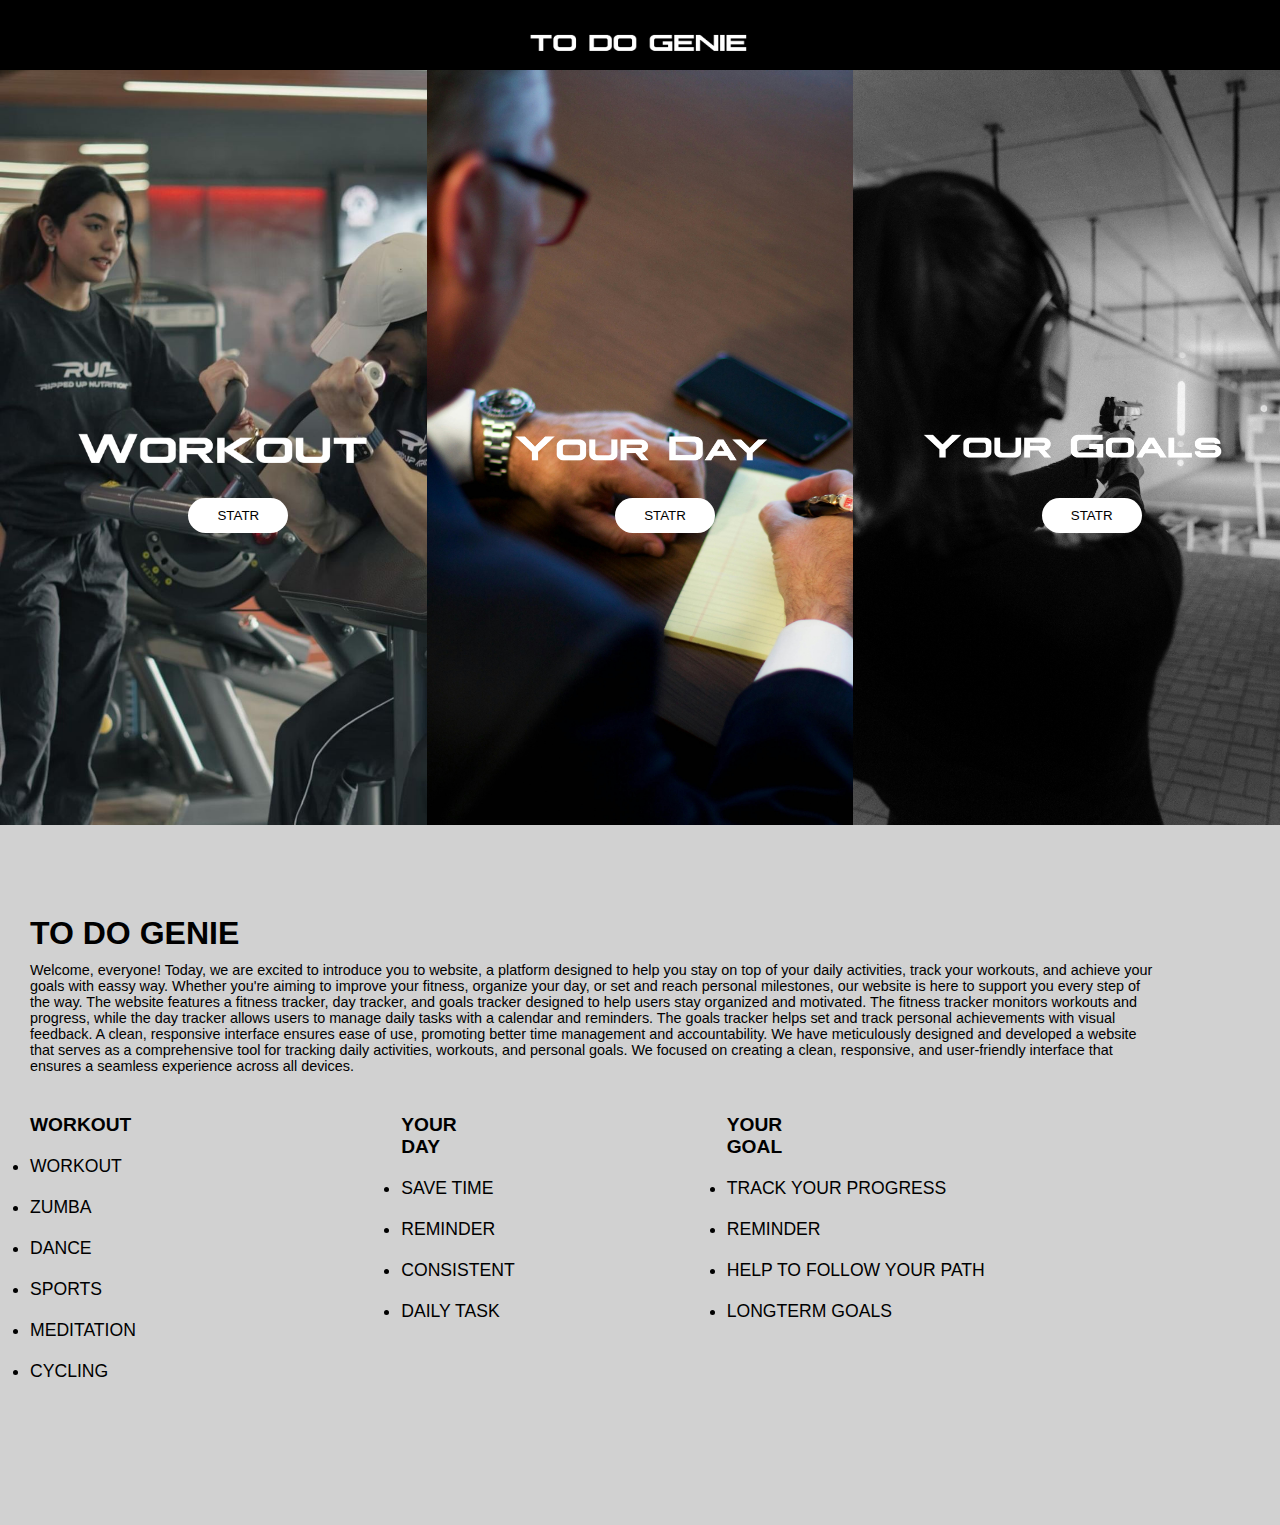
==== index.html @ 63549da6 "msg" ====
<!DOCTYPE html>
<html lang="en">
<head>
    <meta charset="UTF-8">
    <meta name="viewport" content="width=device-width, initial-scale=1.0">
    <title>HOME</title>
    <link rel="stylesheet" href="style.css">
</head>
<body>
    <header>
        <div class="home-navbar">
            <div class="home-logo"></div>
        </div>
        <div class="section">
            <div class="section-1">
                <div class="workout-t">
                    <button class="start-b"><a class="start-t"href="workout.html">STATR</a></button>
                </div>
                
                </div>
            <div class="section-2">
                <div class="yourday">
                    <button class="start-b"><a class="start-t"href="yourday.html">STATR</a></button>
                </div>
            </div>
            <div class="section-3">
                <div class="yourgoal">
                    <button class="start-b"><a class="start-t"href="yourgoal.html">STATR</a></button>
                </div>
            </div>
        </div>

        <div class="home-baground">
            <div class="aboutus">
                <h1 class="about-heading">TO DO GENIE</h1>
                   <p class="about-discription">Welcome, everyone! Today, we are excited to  introduce you to 
                    website, a platform  designed to  help you stay on top of your daily
                    activities, track your workouts, and achieve your goals  with eassy way.
                    Whether you're aiming to improve your fitness, organize your day, or set and  
                    reach personal milestones,  our website is here to support
                    you every step of the way. 
                    The website features a fitness tracker, day tracker, and goals tracker designed to help users stay organized and motivated. The fitness tracker monitors workouts and progress, while the day tracker allows users to manage daily tasks with a calendar and reminders. The goals tracker helps set and track personal achievements with visual feedback. A clean, responsive interface ensures ease of use, promoting better time management and accountability.
                    We have meticulously designed and developed a website that serves as a comprehensive tool for tracking daily activities, workouts, and personal goals. We focused on creating a clean, responsive, and user-friendly interface that ensures a seamless experience across all devices.
                </p>


                <div class="functions">
                    <div class="about-workout">
                        <h1 class="workout-f">WORKOUT</h1>
                        <li class="aboutw-li">WORKOUT</li>
                        <li class="aboutw-li">ZUMBA</li>
                        <LI class="aboutw-li">DANCE</LI>
                        <LI class="aboutw-li">SPORTS</LI>
                        <LI class="aboutw-li">MEDITATION</LI>
                        <LI class="aboutw-li">CYCLING</LI>
                    </div>
                    
                    <div class="about-workout">
                        <h1 class="workout-f">YOUR DAY</h1>
                        <li class="aboutw-li">SAVE TIME</li>
                        <li class="aboutw-li">REMINDER</li>
                        <li class="aboutw-li">CONSISTENT</li>
                        <li class="aboutw-li">DAILY TASK</li>
                    </div>

                    <div class="about-workout">
                        <h1 class="workout-f">YOUR GOAL</h1>
                        <li class="aboutw-li">TRACK YOUR PROGRESS</li>
                        <li class="aboutw-li">REMINDER</li>
                        <li class="aboutw-li">HELP TO FOLLOW YOUR PATH</li>
                        <li class="aboutw-li">LONGTERM GOALS</li>
                    </div>


                    
                    
                </div>





            </div>

            
    









        </div>

        




    </header>







</body>
</html>
---- style.css ----
*{
    margin: 0px;
}

.home-navbar{
    background-color: rgb(0, 0, 0);
    height: 70px;
    display: flex;
    align-items: center;
    justify-content: center;
}

.home-logo{
    background-image: url(logo.png);
    background-size: cover;
    height: 35px;
    width: 300px;
}

.section{
    display: flex;
}



.section-1{
    background-image: url(workout-img.jpg);
    background-size: cover;
    height: 755px;
    width: 100%;
    display: flex;
    align-items: center;
    justify-content: center;
    transition: transform 1s ease-in, box-shadow 1s ease ;
    
}

  .card:hover {
    border: 1px solid black;
    transform: scale(1.05);
  }
  
  .card:active {
    transform: scale(0.95) rotateZ(1.7deg);
  }



.section-2{
    background-image: url(day-1.jpg);
    background-size: cover;
    height: 755px;
    width: 100%;
    display: flex;
    align-items: center;
    justify-content: center;
}


.section-3{
    background-image: url(goal.jpg);
    background-size: cover;
    height: 755px;
    width: 100%;
    display: flex;
    align-items: center;
    justify-content: center;
}


.workout-t{
    background-image: url(w-title.png);
    background-size: cover;
    height: 60px;
    width: 350px;
    align-items: center;
    justify-content: center;
}

.yourday{
    background-image: url(d-title.png);
    background-size: cover;
    height: 60px;
    width: 350px;
    align-items: center;
    justify-content: center;

}

.yourgoal{
    background-image: url(g-title.png);
    background-size: cover;
    height: 60px;
    width: 350px;
    align-items: center;
    justify-content: center;

}



.home-baground{
    background-color: rgb(209, 209, 209);
    height: 700px;
}

.start-b{
    margin-top: 80px;
    margin-left: 150px;
    height: 35px;
    width: 100px;
    background-color: rgb(255, 255, 255);
    border-radius: 20px;
    border: 0px;
}

.start-t{
    color: black;
    text-decoration: none;
}

/* about home page */

.home-baground{
    display:flex ;
}



.aboutus{
    margin-top: 60px;
    margin-left: 30px;
    
}

.about-heading{
    margin-top: 30px;
    font-family: 'Segoe UI', Tahoma, Geneva, Verdana, sans-serif;
}

.about-discription{
    font-size: 0.9rem;
    width: 90%;
    margin-top: 10px;
    font-family:'Segoe UI', Tahoma, Geneva, Verdana, sans-serif ;
}

.functions{
    display: flex;
    justify-content: space-evenly;
    font-family:'Segoe UI', Tahoma, Geneva, Verdana, sans-serif ;
    font-size: 0.6rem;
    width: 80%;
    margin-top: 40px;

}


.workout-f{
    margin-right: 270px;
}

.aboutw-li{
    font-family: 'Segoe UI', Tahoma, Geneva, Verdana, sans-serif;
    font-size: 1.1rem;
    margin-top: 20px;
}

















/**workout**/


.navbar-workout{
    background-color: black;
    height: 70px;
    display: flex;
    align-items: center;
    justify-content: center;
    position: fixed; /* Set the navbar to fixed position */
     /* Position the navbar at the bottom of the page */
    width: 100%; /* Full width */
}

.w-logo{
    background-image: url(w-title.png);
    background-size: cover;
    height: 23px;
    width: 170px;
    margin-top: 6px;
}

.login-t{
    text-decoration: none;
    color: aliceblue;
    margin-left: 750px;
    font-family:system-ui, 'Segoe UI',  'Open Sans', 'Helvetica Neue', sans-serif;
    font-size: 1.3rem;
}

.baground-work{
    background-image: url(workout-bag.jpg);
    background-size: cover;
    height: 900px;
    width: 100%;
    
}

.sections{
    display: flex;
    /* margin-top: 85px; */
}

.sports{
    border: 2px solid  white;
    border-radius: 30px;
    height: 350px;
    width: 310px;
    margin-left: 52px;
    margin-top: 160px;

}

.workout-1{
    border: 2px solid  white;
    border-radius: 30px;
    height: 350px;
    width: 310px;
    margin-left: 52px;
    margin-top: 160px;
    

}

.yoga{
    border: 2px solid  white;
    border-radius: 30px;
    height: 350px;
    width: 310px;
    margin-left: 52px;
    margin-top: 160px;
}

.dance{
    border: 2px solid  white;
    border-radius: 30px;
    height: 350px;
    width: 310px;
    margin-left: 52px;
    margin-top: 160px;
}

.w-img{
    background-image: url(workout.jpg);
    background-size: cover;
    height: 350px;
    width: 310px;
    border-radius: 30px;
    display: flex;
}

.w-tittle{
    color: white;
    font-family: 'Segoe UI', Tahoma, Geneva, Verdana, sans-serif;
    margin-left: 60px;
    margin-top: 20px;
}

.s-img{
    background-image: url(sports.jpg);
    background-size: cover;
    height: 350px;
    width: 310px;
    border-radius: 30px;
    display: flex;
}

.s-tittle{
    color: white;
    margin-left: 90px;
    /* margin-top: 20px; */
    font-family: 'Segoe UI', Tahoma, Geneva, Verdana, sans-serif;
}

.d-img{
    background-image: url(dance.jpg);
    background-size: cover;
    height: 350px;
    width: 310px;
    border-radius: 30px;
    display: flex;
}

.d-tittle{
    color: white;
    font-family: 'Segoe UI', Tahoma, Geneva, Verdana, sans-serif;
    margin-left: 100px;
    margin-top: 20px;
}

.y-img{
    background-image: url(yoga.jpg);
    background-size: cover;
    height: 350px;
    width: 310px;
    border-radius: 30px;
    display: flex;
}

.y-tittle{
    color: white;
    font-family: 'Segoe UI', Tahoma, Geneva, Verdana, sans-serif;
    margin-left: 110px;
    margin-top: 20px;

}

.quot-bag{
    background-color: rgba(37, 34, 34, 0.819);
    height: 60px;
    width: 50%;
    margin-top: 100px;
    margin-left: 395px;
    display: flex;
    align-items: center;
    justify-content: center;
    
}

.limit-quot{
    background-image: url(limit-q.png);
    background-size: cover;
    height:60px;
    width: 500px;
    
}

.baground-about{
    background-color: rgb(0, 0, 0);
    height: 800px;
    display: flex;
}

.about-img3{
    background-image: url(bag-about.jpg);
    background-size: cover;
    height: 800px;
    width: 650px;
}

.h1{
    color: aliceblue;
    font-family:'Franklin Gothic Medium', 'Arial Narrow', Arial, sans-serif;
    font-size: 2rem;
    margin-left: 704px;

}

.weight-info{
    color: rgb(255, 255, 255);
    margin-left: 100px;
}

.wei-in{
    color: aliceblue;
    margin-top: 159px;
    width: 60%;
}

.about-info{
    background-color: rgb(0, 0, 0);
    height: 800px;
    width: 900px;
}

.hed-1{
    color: aliceblue;
    font-family: 'Segoe UI', Tahoma, Geneva, Verdana, sans-serif;
    margin-top: 90px;
    margin-left: 30px;
}

.info-1{
   color: aliceblue;
   font-family: 'Gill Sans', 'Gill Sans MT', Calibri, 'Trebuchet MS', sans-serif;
   font-size: 1rem;
   width: 90%;
   margin-left:30px;
   margin-top: 13px;
}

.hed-2{
    color: aliceblue;
    font-family: 'Segoe UI', Tahoma, Geneva, Verdana, sans-serif;
    margin-top: 50px;
    margin-left: 30px;

}

.info-2{
   color: aliceblue;
   font-family: 'Gill Sans', 'Gill Sans MT', Calibri, 'Trebuchet MS', sans-serif;
   font-size: 1rem;
   width: 60%;
   margin-left:30px;
   margin-top: 13px;

}

.hed-3{
    color: aliceblue;
    font-family: 'Segoe UI', Tahoma, Geneva, Verdana, sans-serif;
    margin-top: 60px;
    margin-left: 30px;
}

.info-3{
   color: aliceblue;
   font-family: 'Gill Sans', 'Gill Sans MT', Calibri, 'Trebuchet MS', sans-serif;
   font-size: 1rem;
   width: 60%;
   margin-left:30px;
   margin-top: 13px;

}

.hed-4{
    color: aliceblue;
    font-family: 'Segoe UI', Tahoma, Geneva, Verdana, sans-serif;
    margin-top: 40px;
    margin-left: 30px;
}

.info-4{
    color: aliceblue;
   font-family: 'Gill Sans', 'Gill Sans MT', Calibri, 'Trebuchet MS', sans-serif;
   font-size: 1rem;
   width: 60%;
   margin-left:30px;
   margin-top: 13px;

}


.schedule{
    background-color: black;
    height: 700px;
}

.s-tittle{
    margin-top: 80px;

}

.sch-p{
    display: flex;
}


.schedule-week{
    background-image: url(schedule.png);
    background-size: cover;
    height: 450px;
    width: 1000px;
    margin-top: 60px;
    margin-left: 200px;
}

.trainer{
    background-image: url(login-baground.jpg);
    background-size: cover;
    height: 700px;
    width: 100%;
    display: flex;
}

.t-heading{
    color: rgb(255, 255, 255);
    font-family: 'Segoe UI', Tahoma, Geneva, Verdana, sans-serif;
    font-size: 3rem;
    margin: 65px;
    display: flex;
}

.trainers-id{
    display: flex;
    margin-right: 250px;
    
}


.trainer-1{
    background-color: aliceblue;
    background-size: cover;
    height: 500px;
    width: 340px;
    margin-top: 120px;
    margin-left: 30px;
    border-radius: 30px;
}


.nishika{
    background-image: url(nishika.jpg);
    background-size: cover;
    height: 400px;
    width: 340px;
    border-radius: 30px;
}

.pankaj{
    background-image: url(pankaj.jpg);
    background-size: cover;
    height: 400px;
    width: 340px;
    border-radius: 30px;
}

.Yatharth{
    background-image: url(Yatharth.jpg);
    background-size: cover;
    height: 400px;
    width: 340px;
    border-radius: 30px;
}

.name-1{
    font-family: 'Segoe UI', Tahoma, Geneva, Verdana, sans-serif;
    font-size: 1.7rem;
    margin-left: 60px;
}

.fitnes{
    font-family: 'Segoe UI', Tahoma, Geneva, Verdana, sans-serif;
    font-size: 1rem;
    margin-left: 100px;
}




/*    YOUR DAY    */

.yourday-navbar{
    background-color: black;
    height: 70px;
    display: flex;
    align-items: center;
    justify-content: center;
}

.yourday-logo{
    background-image: url(d-title.png);
    background-size: cover;
    height: 55px;
    width: 300px;
}





























































































/**login**/

.login-bar{
    background-color: black;
    height: 70px;
    display: flex;
    align-items: center;
    justify-content: center;
}

.logo-login{
    background-image: url(login-ti.png);
    background-size: cover;
    height: 25px;
    width: 100px;
    margin-top: 25px;
}

.log-baground{
    background-color: black;
}


.bag-login{
    background-image: url(bag-about.jpg);
    background-size: cover;
    height: 660px;
    width: 500px;
}
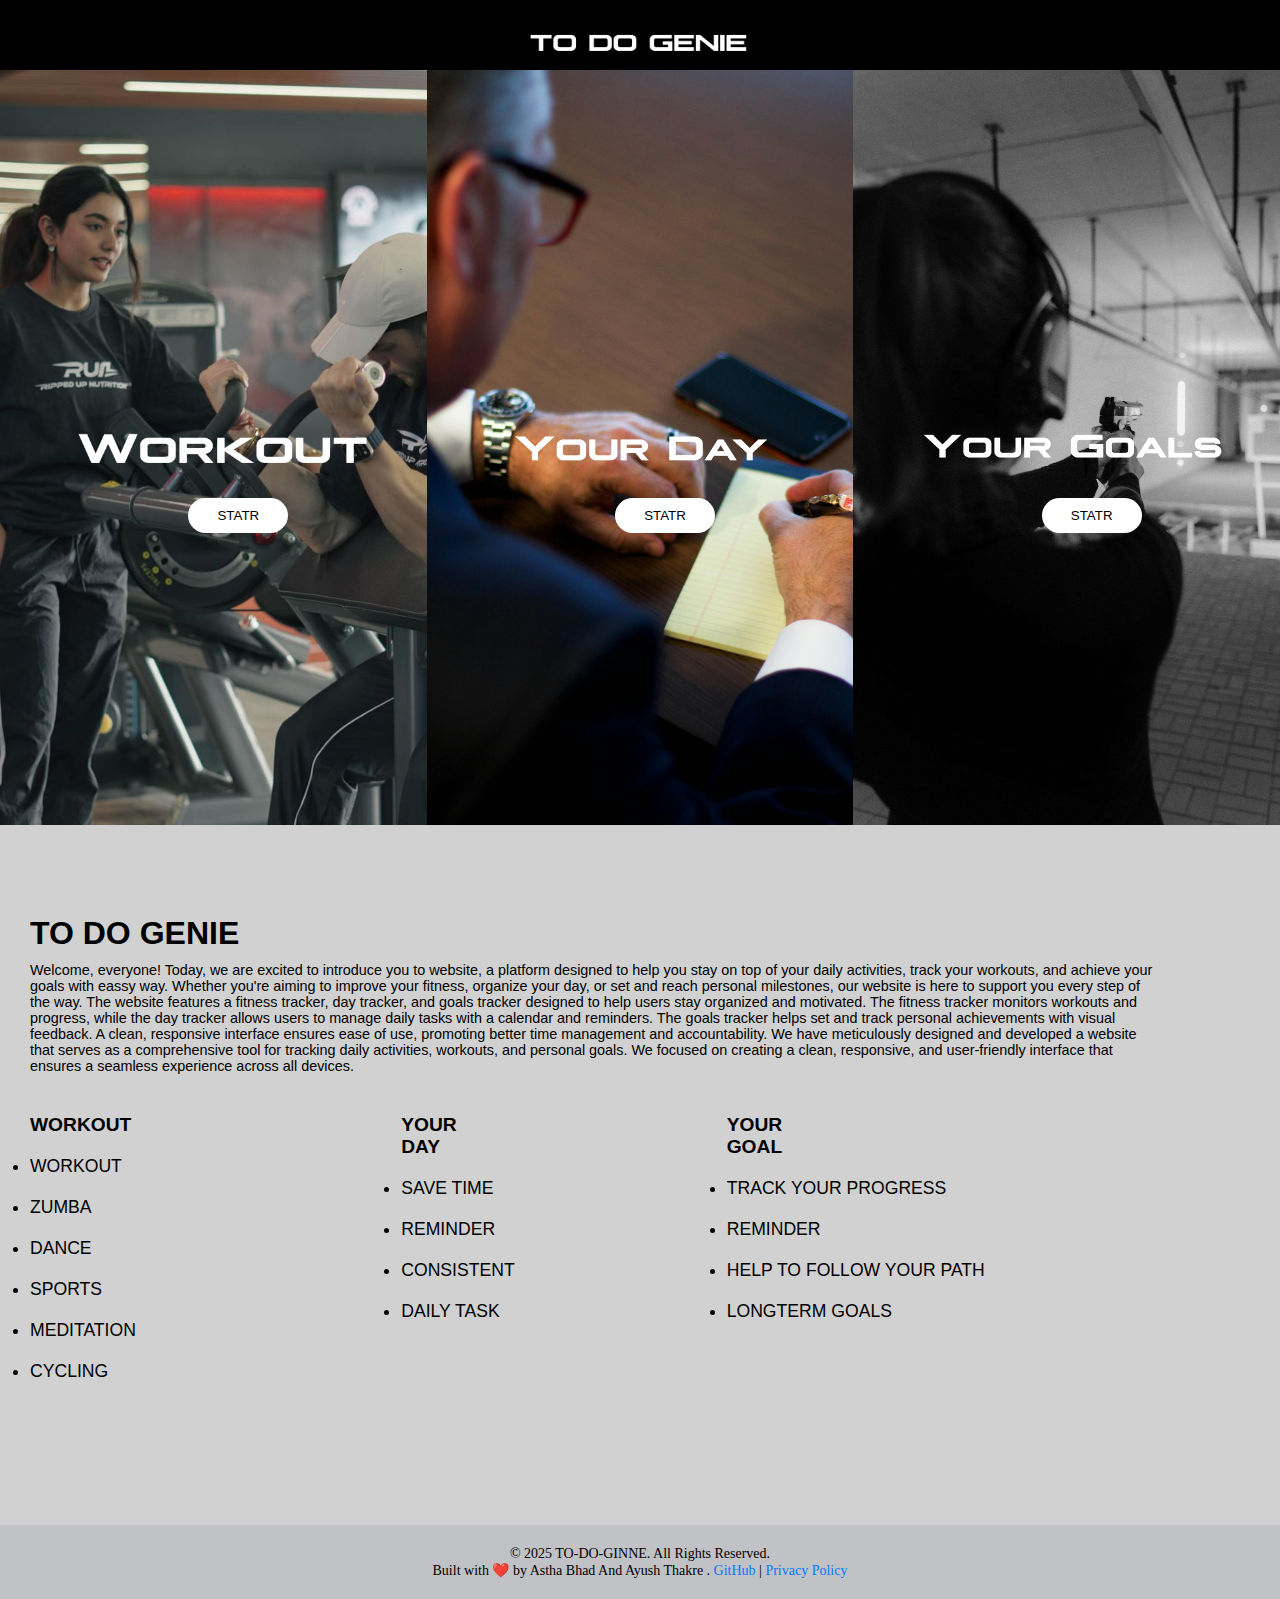
==== commit f383e992: "major commit" ====
--- a/index.html
+++ b/index.html
@@ -8,9 +8,13 @@
 </head>
 <body>
     <header>
+        <!-- <div class="navbar-workout">
+             <a class="login-t" href="login.html">LOGIN</a>
+         </div> -->
         <div class="home-navbar">
             <div class="home-logo"></div>
         </div>
+
         <div class="section">
             <div class="section-1">
                 <div class="workout-t">
@@ -104,7 +108,15 @@
 
 
 
-
+    <footer style="background-color: #c0c2c5; padding: 20px; text-align: center; font-size: 14px; color: #000000; border-top: 1px solid #c0c2c5;">
+        <p>&copy; 2025 TO-DO-GINNE. All Rights Reserved.</p>
+        <p>
+          Built with ❤️ by Astha Bhad And Ayush Thakre .  
+          <a href="https://github.com/ThakreAyush" style="color: #007bff; text-decoration: none;">GitHub</a> |  
+          <a href="privacy.html" style="color: #007bff; text-decoration: none;">Privacy Policy</a>
+        </p>
+      </footer>
+      
 
 
 
--- a/style.css
+++ b/style.css
@@ -525,7 +525,7 @@
 .pankaj{
     background-image: url(pankaj.jpg);
     background-size: cover;
-    height: 400px;
+    height: 400px;    
     width: 340px;
     border-radius: 30px;
 }
@@ -570,6 +570,9 @@
     width: 300px;
 }
 
+/*  footer */
+
+
 
 
 
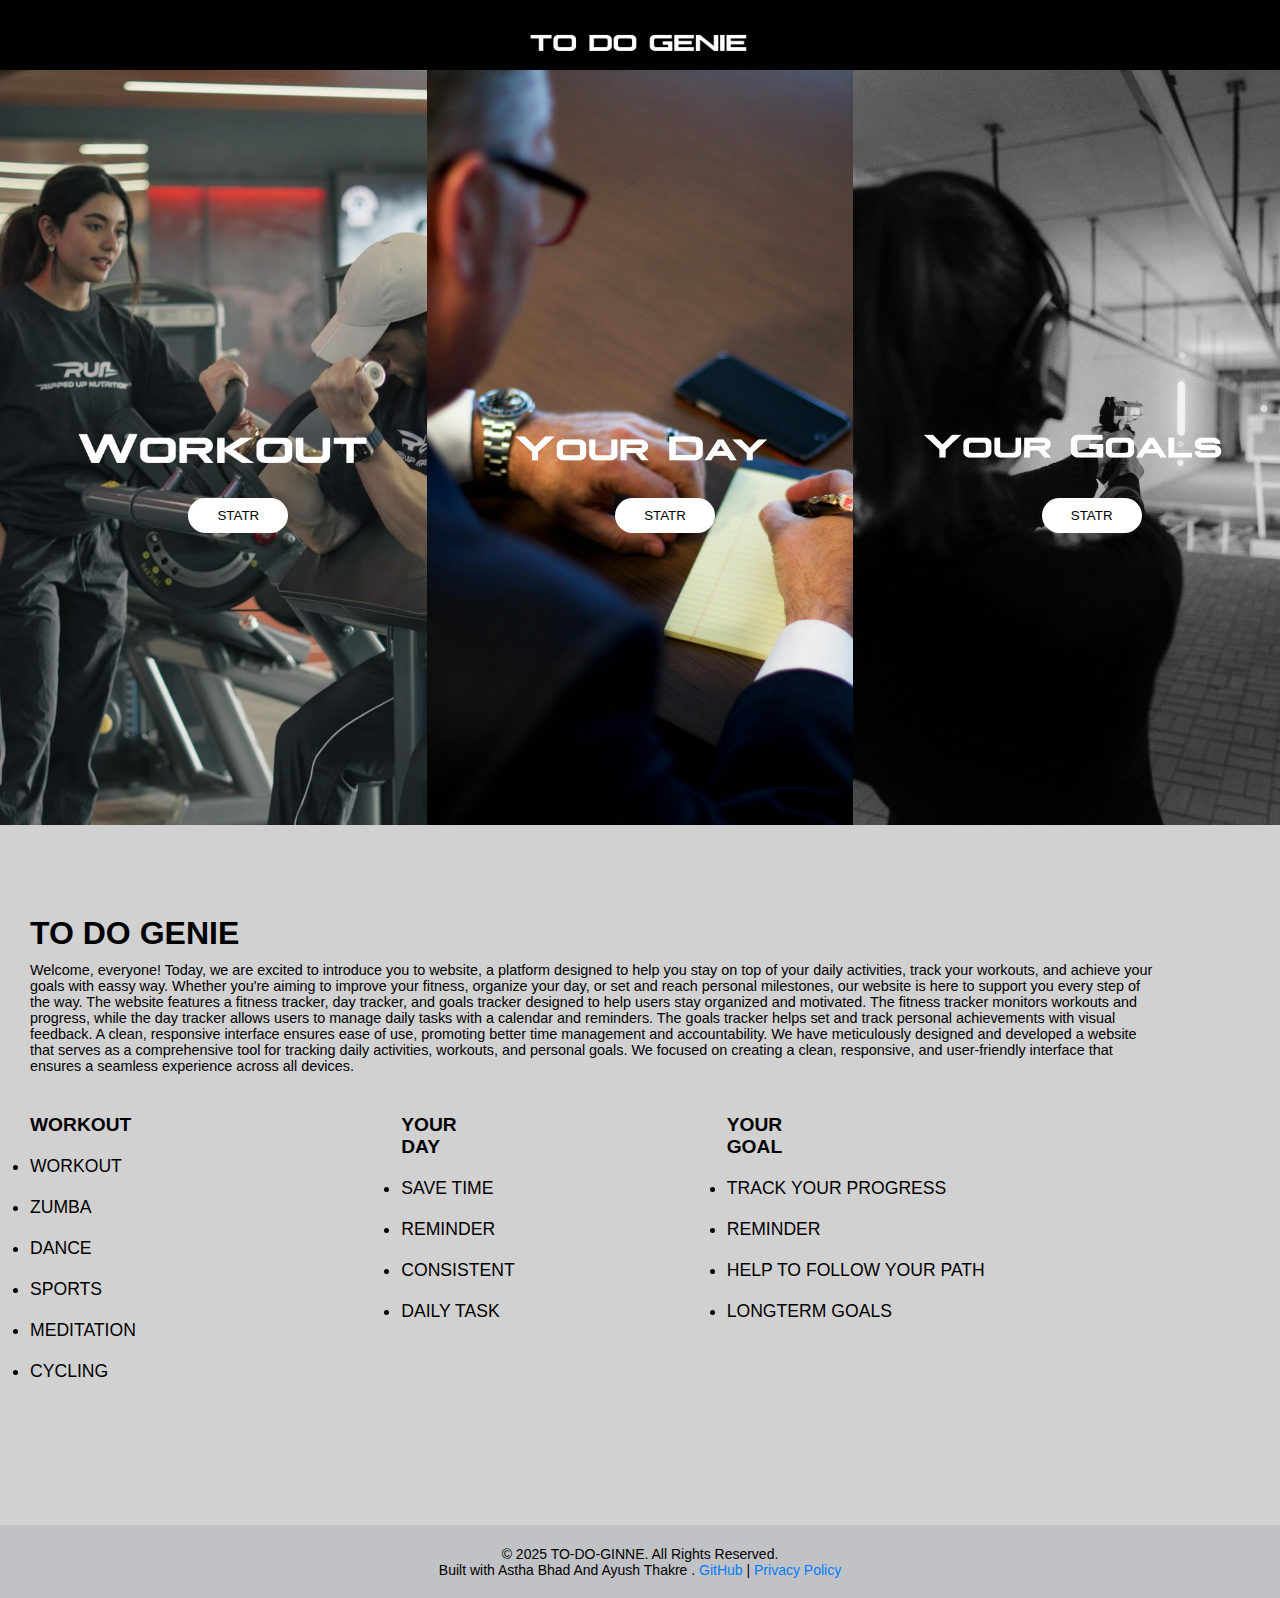
==== commit 9f170dd5: "new major commits" ====
--- a/index.html
+++ b/index.html
@@ -108,10 +108,17 @@
 
 
 
-    <footer style="background-color: #c0c2c5; padding: 20px; text-align: center; font-size: 14px; color: #000000; border-top: 1px solid #c0c2c5;">
+    <footer 
+    style="background-color: #c0c2c5;
+    padding: 20px; text-align: center; 
+    font-size: 14px; color: #000000; 
+    border-top: 1px solid #c0c2c5;
+    font-family: 'Segoe UI', Tahoma, Geneva, Verdana, sans-serif;">
+
+
         <p>&copy; 2025 TO-DO-GINNE. All Rights Reserved.</p>
         <p>
-          Built with ❤️ by Astha Bhad And Ayush Thakre .  
+          Built with Astha Bhad And Ayush Thakre .  
           <a href="https://github.com/ThakreAyush" style="color: #007bff; text-decoration: none;">GitHub</a> |  
           <a href="privacy.html" style="color: #007bff; text-decoration: none;">Privacy Policy</a>
         </p>
